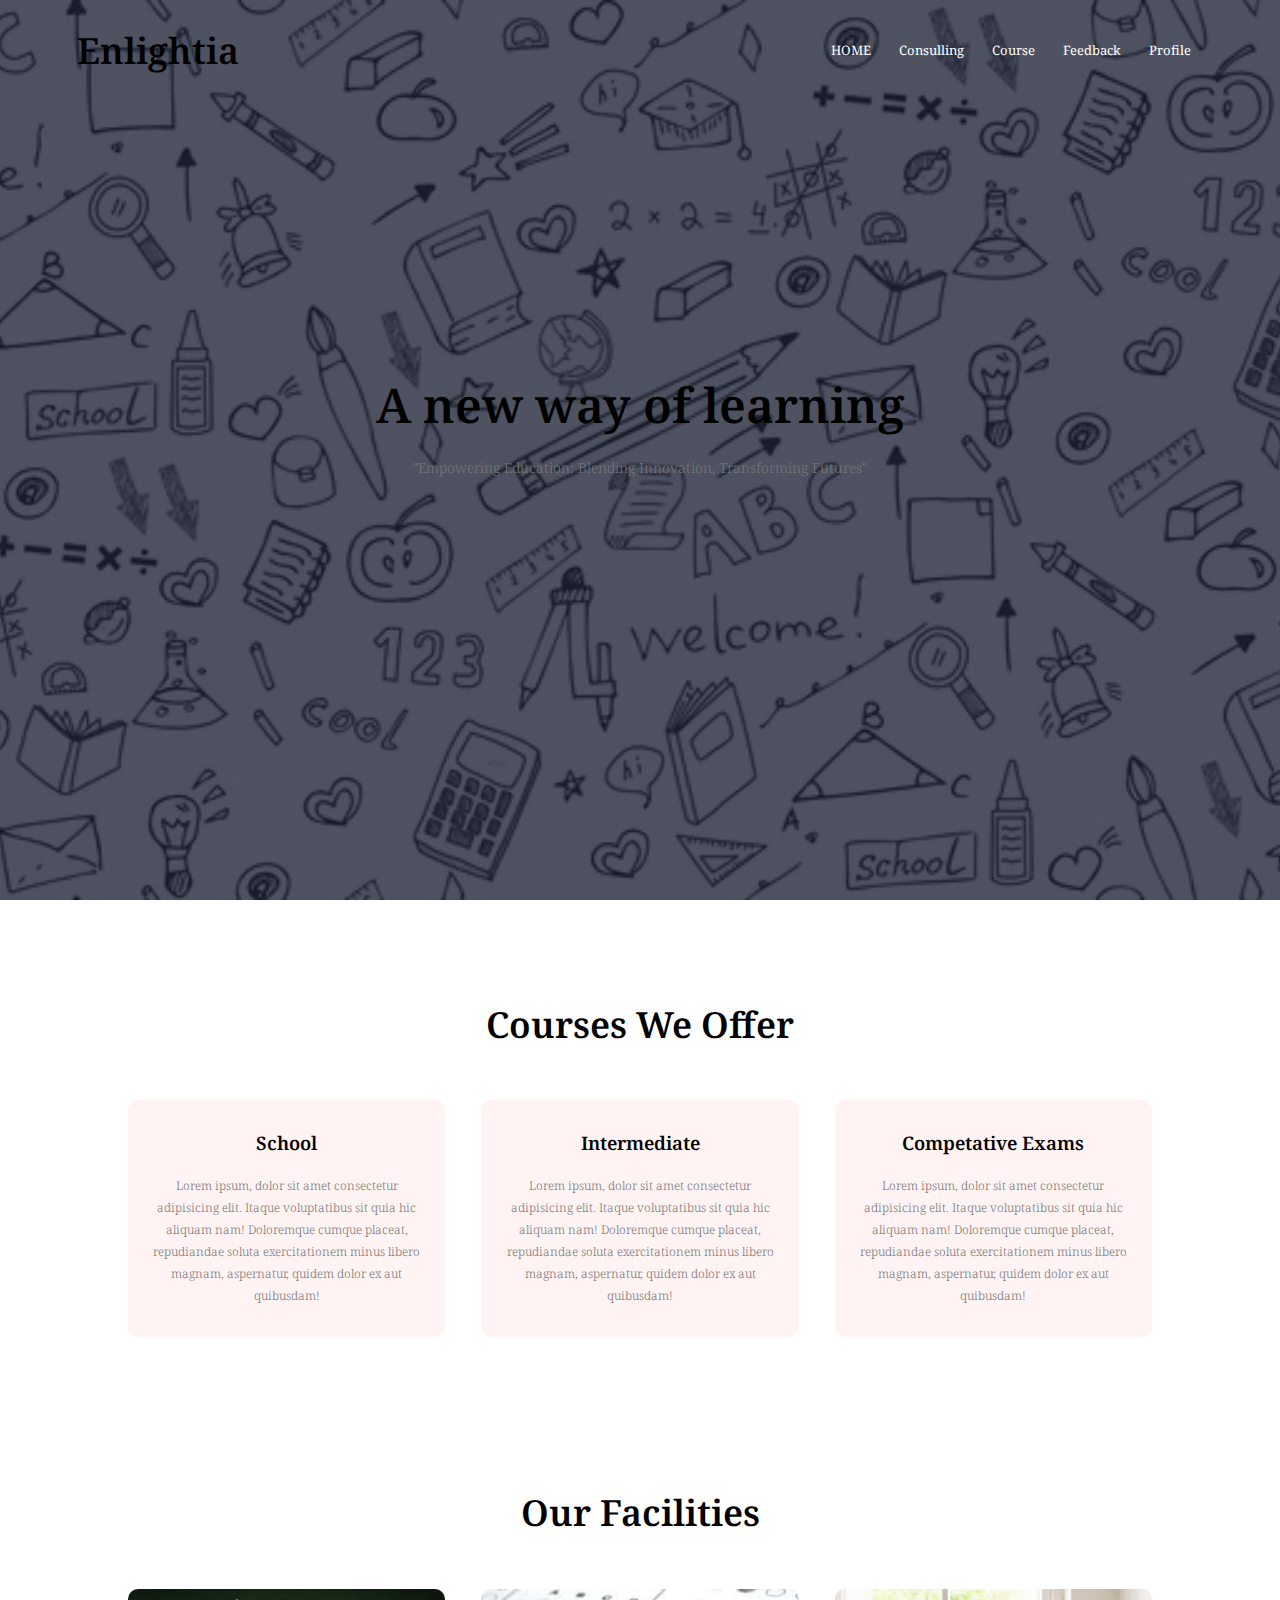
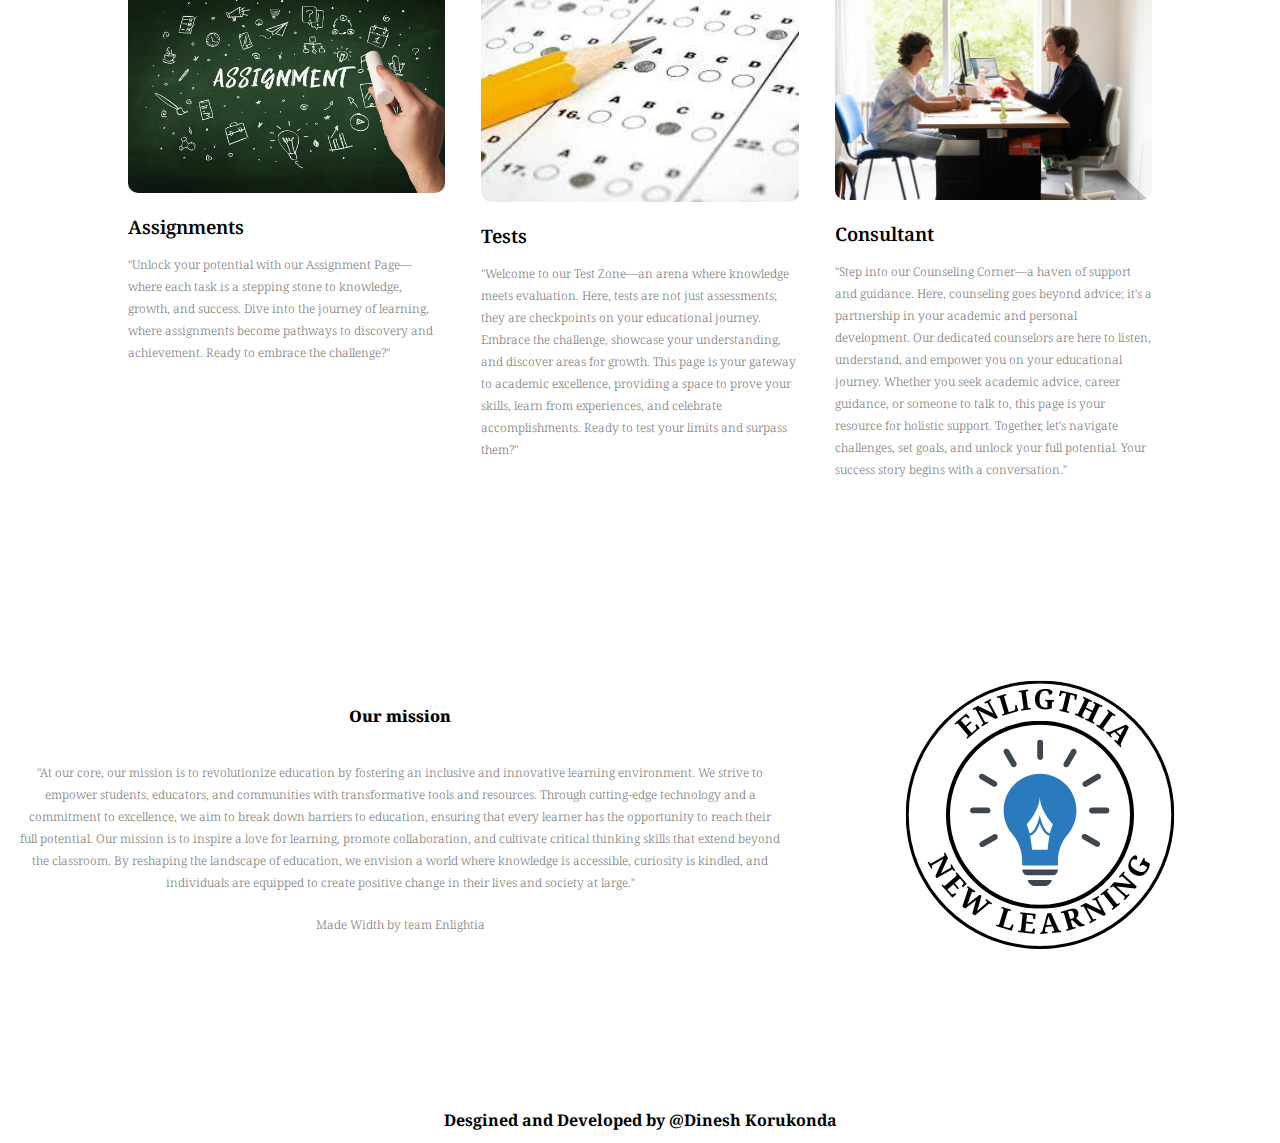
==== index.html @ a39f6b00 "PhaseOne" ====
<!DOCTYPE html>
<html lang="en">
  <head>
    <meta charset="UTF-8" />
    <meta http-equiv="X-UA-Compatible" content="IE=edge" />
    <meta name="viewport" content="width=device-width, initial-scale=1.0" />
    <title>Enlightia</title>
    <link rel="stylesheet" href="style.css" />
    <link rel="preconnect" href="https://fonts.googleapis.com" />
    <link rel="preconnect" href="https://fonts.gstatic.com" crossorigin />
    <link
      href="https://fonts.googleapis.com/css2?family=Noto+Serif:ital,wght@0,400;0,700;1,400;1,700&display=swap"
      rel="stylesheet"
    />
    <link rel="stylesheet" href="https://cdnjs.cloudflare.com/ajax/libs/font-awesome/6.2.1/css/all.min.css" integrity="sha512-MV7K8+y+gLIBoVD59lQIYicR65iaqukzvf/nwasF0nqhPay5w/9lJmVM2hMDcnK1OnMGCdVK+iQrJ7lzPJQd1w==" crossorigin="anonymous" referrerpolicy="no-referrer" />    <body>
    <section class="header">
      <nav>
        <a href="index.html"><h1>Enlightia</h1></a>
        <div class="nav-links" id="navLinks">
          <i class="fa-solid fa fa-xmark" onclick="hideMenu()"></i>
          <ul>
            <li><a href="./index.html">HOME</a></li>
            <li><a href="C.html">Consulling </a></li>
            <li><a href="course.html">Course</a></li>
            <li><a href="Feedback.html">Feedback</a></li>
            <li><a href="Profile/Profile.html">Profile</a></li>
          </ul>
        </div>
        <i class="fa-solid fa fa-bars" onclick="showMenu()"></i>
      </nav>
      <div class="text-box">
        <h1>A new way of learning</h1>
        <p>
          "Empowering Education: Blending Innovation, Transforming Futures"
        </p>
      </div>
    </section>

    <!-- course -->

    <section class="course">
      <h1>Courses We Offer</h1>
      <div class="row">
        <div class="course-col">
          <h3>School</h3>
          <p>Lorem ipsum, dolor sit amet consectetur adipisicing elit.
             Itaque voluptatibus sit quia hic aliquam nam! Doloremque cumque placeat, 
             repudiandae soluta exercitationem minus libero magnam, aspernatur, 
             quidem dolor ex aut quibusdam!
          </p>
        </div>
        <div class="course-col">
          <h3>Intermediate</h3>
          <p>Lorem ipsum, dolor sit amet consectetur adipisicing elit.
             Itaque voluptatibus sit quia hic aliquam nam! Doloremque cumque placeat, 
             repudiandae soluta exercitationem minus libero magnam, aspernatur, 
             quidem dolor ex aut quibusdam!
          </p>
        </div>
        <div class="course-col">
          <h3>Competative Exams</h3>
          <p>Lorem ipsum, dolor sit amet consectetur adipisicing elit.
             Itaque voluptatibus sit quia hic aliquam nam! Doloremque cumque placeat, 
             repudiandae soluta exercitationem minus libero magnam, aspernatur, 
             quidem dolor ex aut quibusdam!
          </p>
        </div>
      </div>
    </section>
<!-- campus -->
      
 <!-- Facilities -->

    <section class="facilities">
      <h1>Our Facilities</h1>
      <div class="row">
        <div class="facilities-col">
          <img src="images/Assigments image.jpg" alt="">
          <h3>Assignments</h3>
          <p>"Unlock your potential with our Assignment Page—where each task is a stepping stone to knowledge, growth, and success. Dive into the journey of learning, where assignments become pathways to discovery and achievement. Ready to embrace the challenge?"</p>
        </div>
        <div class="facilities-col">
          <img src="images/Test image.jpeg" alt="">
          <h3>Tests</h3>
          <p>"Welcome to our Test Zone—an arena where knowledge meets evaluation. Here, tests are not just assessments; they are checkpoints on your educational journey. Embrace the challenge, showcase your understanding, and discover areas for growth. This page is your gateway to academic excellence, providing a space to prove your skills, learn from experiences, and celebrate accomplishments. Ready to test your limits and surpass them?"</p>
        </div>
        <div class="facilities-col">
          <img src="images/Counsellor.jpeg" alt="">
          <h3>Consultant</h3>
          <p>"Step into our Counseling Corner—a haven of support and guidance. Here, counseling goes beyond advice; it's a partnership in your academic and personal development. Our dedicated counselors are here to listen, understand, and empower you on your educational journey. Whether you seek academic advice, career guidance, or someone to talk to, this page is your resource for holistic support. Together, let's navigate challenges, set goals, and unlock your full potential. Your success story begins with a conversation."</p>
        </div>
      </div>
    </section>
    <section class="footer">
      <div class="one">
        <h4>Our mission</h4>
      <p>"At our core, our mission is to revolutionize education by fostering an inclusive and innovative learning environment. We strive to empower students, educators, and communities with transformative tools and resources. Through cutting-edge technology and a commitment to excellence, we aim to break down barriers to education, ensuring that every learner has the opportunity to reach their full potential. Our mission is to inspire a love for learning, promote collaboration, and cultivate critical thinking skills that extend beyond the classroom. By reshaping the landscape of education, we envision a world where knowledge is accessible, curiosity is kindled, and individuals are equipped to create positive change in their lives and society at large."</p>
      <p>Made Width <i class="fa-solid fa-heart"></i> by team Enlightia</p>
      </div>
      <div class="two">
        <img src="images/Enlightia (1).png " alt="">
      </div>
    </section>
    <footer>
      <a href="#">
        <H4>Desgined and Developed by @Dinesh Korukonda</H1>
      </a>
    </footer>
 
  </body>
</html>
---- style.css ----
* {
  font-family: "Noto Serif", serif;
  margin: 0;
  padding: 0;
  box-sizing: border-box;
  color: black;
}
.header {
  min-height: 100vh;
  width: 100%;
  background-image: linear-gradient(rgba(4, 9, 30, 0.7), rgba(4, 9, 30, 0.7)),
    url(images/Home\ background.jpg);
  background-position: center;
  background-size: cover;
  position: relative;
  color: white;
}
a{
  text-decoration: none;
  color: white;
}
nav {
  display: flex;
  padding: 2% 6%;
  justify-content: space-between;
  align-items: center;
}
footer{
  display: flex;
  justify-content: center;
  align-items: center;
  font-size: ;
  height: 5vh;
  width: 100%;
  color: black;
}
nav img {
  width: 150px;
}
.nav-links {
  flex: 1;
  text-align: right;
}

.nav-links ul li {
  list-style: none;
  display: inline-block;
  padding: 8px 12px;
  position: relative;
}
.nav-links ul li a {
  color: #fff;
  text-decoration: none;
  font-size: 13px;
}
.nav-links ul li::after {
  content: "";
  width: 0%;
  height: 2px;
  background: #f44336;
  display: block;
  margin: auto;
  transition: 0.5s;
}
.nav-links ul li:hover::after {
  width: 100%;
}
.text-box {
  position: absolute;
  top: 50%;
  right: 50%;
  transform: translate(50%, -50%);
  text-align: center;
  color: #fff;
  width: 90%;
}
.text-box h1 {
  font-size: 48px;
}
.text-box p {
  margin: 10px 0 40px;
  font-size: 14px;
}
.hero-btn {
  display: inline-block;
  text-decoration: none;
  color: #fff;
  border: 1px solid #fff;
  padding: 12px 34px;
  font-size: 13px;
  background-color: transparent;
  position: relative;
  cursor: pointer;
}
.hero-btn:hover {
  border: 1px solid #f44336;
  background: #f44336;
  transition: 1s;
  color: #fff;
}
nav .fa {
  display: none;
}
@media (max-width: 700px) {
  .text-box h1 {
    font-size: 20px;
  }
  .nav-links ul li {
    display: block;
  }
  .nav-links {
    position: absolute;
    background: #f44336;
    height: 100vh;
    width: 200px;
    top: -800px;
    right: 0px;
    text-align: left;
    z-index: 2;
    transition: 0.7s;
  }
  nav .fa {
    display: block;
    color: #fff;
    margin: 10px;
    font-size: 22px;
    cursor: pointer;
  }
  .nav-links ul {
    padding: 30px;
  }
}

/* course */

.course {
  width: 80%;
  margin: auto;
  text-align: center;
  padding-top: 100px;
}
h1 {
  font-size: 36px;
  font-weight: 600;
}
p {
  color: #777;
  font-size: 12px;
  font-weight: 300;
  line-height: 22px;
  padding: 10px;
}
.row {
  margin-top: 5%;
  display: flex;
  justify-content: space-between;
}
.course-col {
  flex-basis: 31%;
  background-color: #fff3f3;
  border-radius: 10px;
  margin-bottom: 5%;
  padding: 20px 12px;
  box-sizing: border-box;
  transition: 0.5s;
}
h3 {
  text-align: center;
  font-weight: 600;
  margin: 10px 0;
}
.course-col:hover {
  box-shadow: 0 0 20px 0px rgba(0, 0, 0, 0.2);
}
@media (max-width: 700px) {
  .row {
    flex-direction: column;
  }
}

/* campus */

.campus {
  width: 80%;
  margin: auto;
  text-align: center;
  padding-top: 50px;
}
.campus-col {
  flex-basis: 32%;
  border-radius: 10px;
  margin-bottom: 30px;
  position: relative;
  overflow: hidden;
}
.campus-col img {
  width: 100%;
  display: block;
}
.layer {
  background: transparent;
  height: 100%;
  width: 100%;
  position: absolute;
  top: 0;
  left: 0;
  transition: 0.5s;
}
.layer:hover {
  background: rgba(226, 0, 0, 0.7);
}
.layer h3 {
  width: 100%;
  font-weight: 300;
  color: #fff;
  font-size: 20px;
  bottom: 0;
  left: 50%;
  transform: translateX(-50%);
  position: absolute;
  opacity: 0;
  transition: 0.5s;
}
.layer:hover h3 {
  bottom: 49%;
  opacity: 1;
}
/* facilities */
.facilities {
  width: 80%;
  margin: auto;
  text-align: center;
  padding-top: 100px;
}
.facilities-col {
  flex-basis: 31%;
  border-radius: 10px;
  margin-bottom: 5%;
  text-align: left;
  justify-content: center;
}
button{
  background-color: black;
  width: 30%;
  border-radius: 10px;
}
.facilities-col img {
  width: 100%;
  border-radius: 10px;
}
.facilities-col p {
  padding: 0;
}
.facilities-col h3 {
  margin-top: 16px;
  margin-bottom: 15px;
  text-align: left;
}

/* tetimonials */

.testimonials {
  width: 80%;
  margin: auto;
  padding-top: 100px;
  text-align: center;
}
.testimonial-col {
  flex-basis: 44%;
  border-radius: 10px;
  margin-bottom: 5%;
  text-align: left;
  background: #fff3f3;
  padding: 25px;
  cursor: pointer;
  display: flex;
}
.testimonial-col img {
  height: 40px;
  margin-left: 5px;
  margin-right: 30px;
  border-radius: 50%;
}
.testimonial-col p {
  padding: 0;
}
.testimonial-col h3 {
  margin-top: 15px;
  text-align: left;
}
.testimonial-col i {
  color: #f44336;
}
@media (max-width: 700px) {
  .testimonial-col img {
    margin-left: 0px;
    margin-right: 15px;
  }
}

/* call to action */

.cta {
  margin: 100px auto;
  width: 80%;
  background-image: linear-gradient(rgba(4, 9, 30, 0.7), rgba(4, 9, 30, 0.7)),
    url(./images/banner2.jpg);
  background-position: center;
  background-size: cover;
  border-radius: 10px;
  text-align: center;
  padding: 100px 0;
}
.cta h1 {
  color: #fff;
  margin-bottom: 40px;
  padding: 0;
}
@media (max-width: 700px) {
  .cta h1 {
    font-size: 20px;
  }
}

/* 
footer */

.footer {
  width: 100%;
  text-align: center;
  padding: 30px 0;
  display: flex;
  align-items: center;
  justify-content: center;
  margin-left: 10px;
}
.footer h4 {
  margin-bottom: 25px;
  margin-top: 20px;
  font-weight: 800;
}
.icons i {
  color: #f44336;
  margin: 0 13px;
  cursor: pointer;
  padding: 18px 0;
  font-size: 25px;
}
.fa-heart {
  color: #f44336;
}

/* -----ABOUT US START HERE --------*/
body{}
.sub-header {
  height: 50vh;
  width: 100%;
  background-image: linear-gradient(rgba(4, 9, 30, 0.7), rgba(4, 9, 30, 0.7)),
    url(images/Course\ Background.jpg);
  background-position: center;
  background-size: cover;
  text-align: center;
  color: #fff;
}
.sub-header h1 {
  margin-top: 50px;
}
.about-us img {
  width: 80%;
  margin: auto;
  padding-top: 80px;
  padding-bottom: 50px;
}
.about-col {
  margin-left: 20px;
  flex-basis: 48%;
  margin-bottom: 200px;
  padding: 30px 2px;
}
.about-col img{
  width: 100%;
}
.about-col h1{
  padding-top: 0;
}
.about-col p {
  padding: 15px 0 25px;
}
.red-btn{
  border: 1px solid #f44336;
  background: transparent;
  color: #f44336;
}
.red-btn:hover{
  color: #fff;
}

/* blog content  */

.blog-content{
  width: 80%;
  margin: auto;
  padding: 60px 0;
}
.blog-left{
  flex-basis: 65%;
}
.blog-left img {
  width: 100%;
}
.blog-left h2 {
  color: #222;
  font-weight: 600;
  margin: 30px 0;
}
.blog-left p {
  color: #999;
  padding: 0;
}
.blog-right{
  flex-basis: 32%;
}
.blog-right h3 {
  background: #f44336;
  color: #fff;
  padding: 7px 0;
  font-size: 16px;
  margin-bottom: 20px;
}
.blog-right div {
  display: flex;
  align-items: center;
  justify-content: space-between;
  color: #555;
  padding: 8px;
  box-sizing: border-box;
}
.comment-box{
  border: 1px solid #ccc;
  margin: 50px 0;
  padding: 10px 20px;
}
.comment-box h3{
  text-align: left;
}
.comment-form input, .comment-form textarea{
  width: 100%;
  padding: 10px;
  margin: 15px 0;
  box-sizing: border-box;
  border: none;
  outline: none;
  background: #f0f0f0;
}
.comment-form button {
  margin: 10px 0;
}

@media (max-width:700px){
  .sub-header h1{
    font-size: 20px;
  }
}

/* contact us page */

.location {
  width: 80%;
  margin: auto;
  padding: 80px 0;
}
.location iframe {
  width: 100%;
}
.contact-us{
  width: 80%;
  margin: auto;
}
.contact-col{
  flex-basis: 48%;
  margin-bottom: 30px;
}
.contact-col div {
  display: flex;
  align-items: center;
  margin-bottom: 40px;
}
.contact-col div i {
  font-size: 28px;
  color:#f44336;
  margin: 10px;
  margin-right: 30px;
}
.contact-col div p{
  padding: 0;
}
.contact-col div h5{
  font-size: 20px;
  margin-bottom: 5px;
  color: #555;
  font-weight: 400;
}
.contact-col input, .contact-col textarea{
  width: 100%;
  padding: 15px;
  margin-bottom: 17px;
  outline: none;
  border: 1px solid #ccc;
  box-sizing: border-box;
}
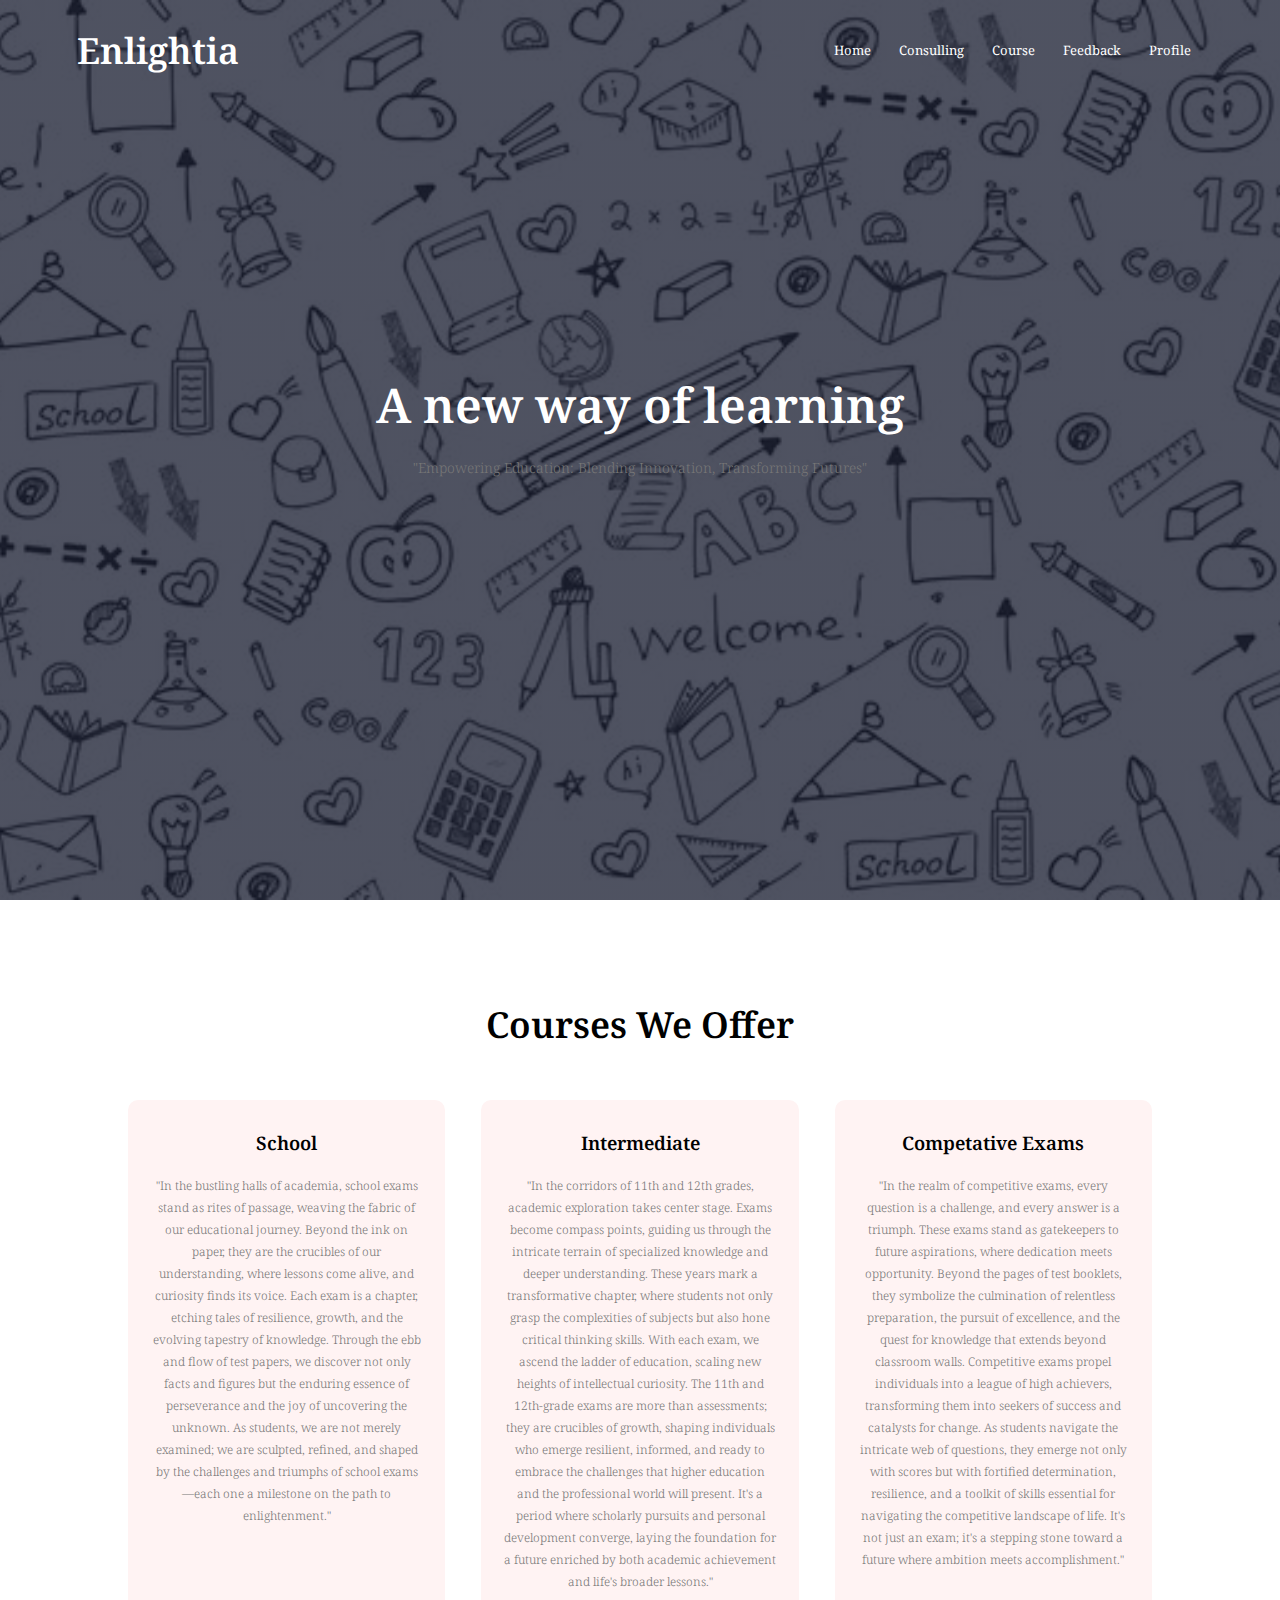
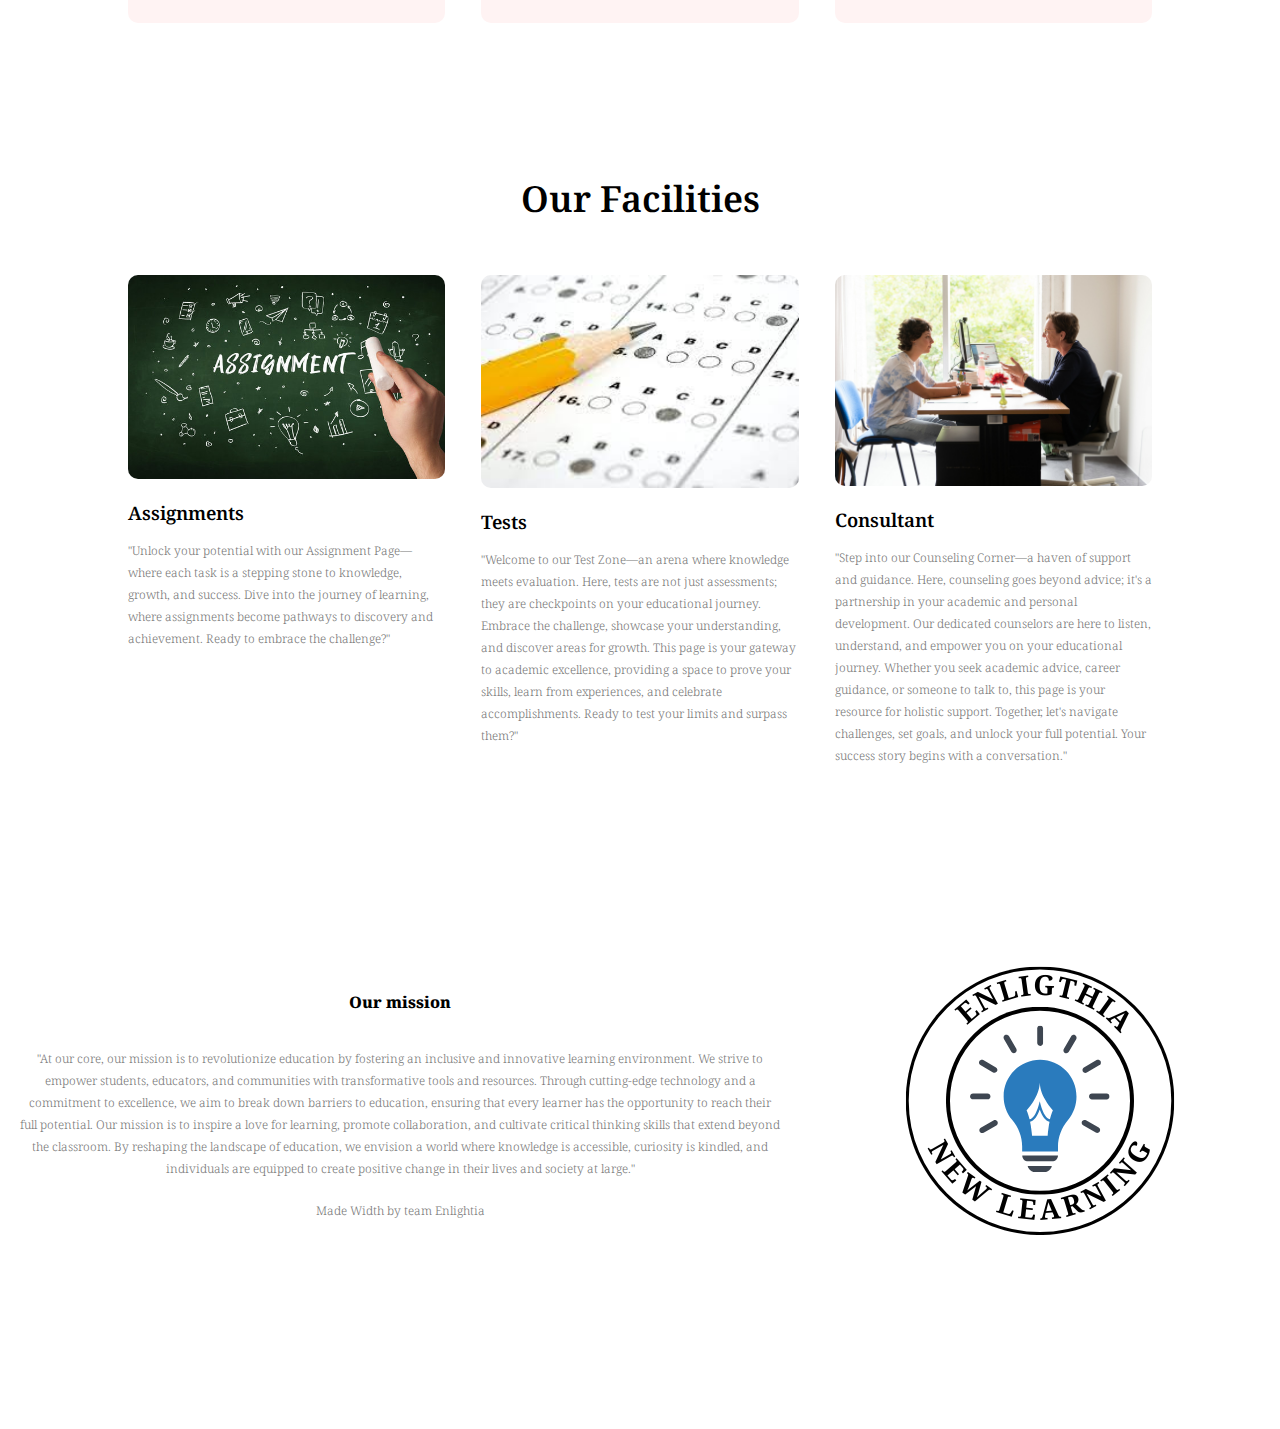
==== commit 9d23e273: "hi" ====
--- a/index.html
+++ b/index.html
@@ -8,6 +8,7 @@
     <link rel="stylesheet" href="style.css" />
     <link rel="preconnect" href="https://fonts.googleapis.com" />
     <link rel="preconnect" href="https://fonts.gstatic.com" crossorigin />
+    <link rel="shortcut icon" type="image/x-icon" href="images/Enlightia (1).png" />
     <link
       href="https://fonts.googleapis.com/css2?family=Noto+Serif:ital,wght@0,400;0,700;1,400;1,700&display=swap"
       rel="stylesheet"
@@ -19,7 +20,7 @@
         <div class="nav-links" id="navLinks">
           <i class="fa-solid fa fa-xmark" onclick="hideMenu()"></i>
           <ul>
-            <li><a href="./index.html">HOME</a></li>
+            <li><a href="./index.html">Home</a></li>
             <li><a href="C.html">Consulling </a></li>
             <li><a href="course.html">Course</a></li>
             <li><a href="Feedback.html">Feedback</a></li>
@@ -43,26 +44,17 @@
       <div class="row">
         <div class="course-col">
           <h3>School</h3>
-          <p>Lorem ipsum, dolor sit amet consectetur adipisicing elit.
-             Itaque voluptatibus sit quia hic aliquam nam! Doloremque cumque placeat, 
-             repudiandae soluta exercitationem minus libero magnam, aspernatur, 
-             quidem dolor ex aut quibusdam!
+          <p>"In the bustling halls of academia, school exams stand as rites of passage, weaving the fabric of our educational journey. Beyond the ink on paper, they are the crucibles of our understanding, where lessons come alive, and curiosity finds its voice. Each exam is a chapter, etching tales of resilience, growth, and the evolving tapestry of knowledge. Through the ebb and flow of test papers, we discover not only facts and figures but the enduring essence of perseverance and the joy of uncovering the unknown. As students, we are not merely examined; we are sculpted, refined, and shaped by the challenges and triumphs of school exams—each one a milestone on the path to enlightenment."
           </p>
         </div>
         <div class="course-col">
           <h3>Intermediate</h3>
-          <p>Lorem ipsum, dolor sit amet consectetur adipisicing elit.
-             Itaque voluptatibus sit quia hic aliquam nam! Doloremque cumque placeat, 
-             repudiandae soluta exercitationem minus libero magnam, aspernatur, 
-             quidem dolor ex aut quibusdam!
+          <p>"In the corridors of 11th and 12th grades, academic exploration takes center stage. Exams become compass points, guiding us through the intricate terrain of specialized knowledge and deeper understanding. These years mark a transformative chapter, where students not only grasp the complexities of subjects but also hone critical thinking skills. With each exam, we ascend the ladder of education, scaling new heights of intellectual curiosity. The 11th and 12th-grade exams are more than assessments; they are crucibles of growth, shaping individuals who emerge resilient, informed, and ready to embrace the challenges that higher education and the professional world will present. It's a period where scholarly pursuits and personal development converge, laying the foundation for a future enriched by both academic achievement and life's broader lessons."
           </p>
         </div>
         <div class="course-col">
           <h3>Competative Exams</h3>
-          <p>Lorem ipsum, dolor sit amet consectetur adipisicing elit.
-             Itaque voluptatibus sit quia hic aliquam nam! Doloremque cumque placeat, 
-             repudiandae soluta exercitationem minus libero magnam, aspernatur, 
-             quidem dolor ex aut quibusdam!
+          <p>"In the realm of competitive exams, every question is a challenge, and every answer is a triumph. These exams stand as gatekeepers to future aspirations, where dedication meets opportunity. Beyond the pages of test booklets, they symbolize the culmination of relentless preparation, the pursuit of excellence, and the quest for knowledge that extends beyond classroom walls. Competitive exams propel individuals into a league of high achievers, transforming them into seekers of success and catalysts for change. As students navigate the intricate web of questions, they emerge not only with scores but with fortified determination, resilience, and a toolkit of skills essential for navigating the competitive landscape of life. It's not just an exam; it's a stepping stone toward a future where ambition meets accomplishment."
           </p>
         </div>
       </div>
@@ -102,8 +94,8 @@
       </div>
     </section>
     <footer>
-      <a href="#">
-        <H4>Desgined and Developed by @Dinesh Korukonda</H1>
+      <a href="https://github.com/dinexh">
+        <H4>Desgined and Developed by @Dinesh Korukonda</H4>
       </a>
     </footer>
  
--- a/style.css
+++ b/style.css
@@ -3,7 +3,7 @@
   margin: 0;
   padding: 0;
   box-sizing: border-box;
-  color: black;
+  background: fixed;
 }
 .header {
   min-height: 100vh;
@@ -29,10 +29,9 @@
   display: flex;
   justify-content: center;
   align-items: center;
-  font-size: ;
   height: 5vh;
   width: 100%;
-  color: black;
+  color:  black;
 }
 nav img {
   width: 150px;
